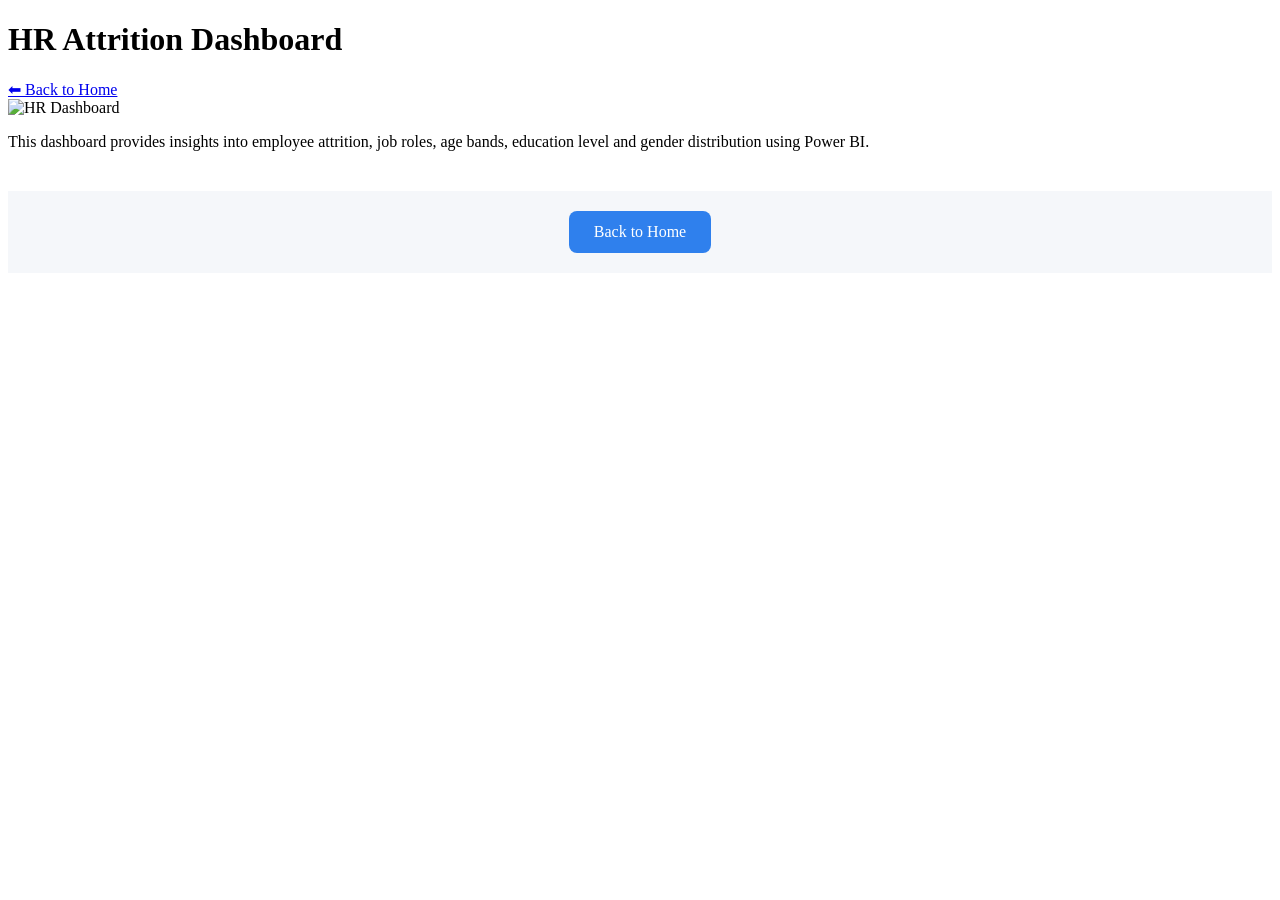
==== hr.html @ 9f3d1881 "Modified" ====
<!DOCTYPE html>
<html>
<head>
    <title>HR Attrition Dashboard</title>
    <link rel="stylesheet" href="style.css">
    <style>
         .footer {
            margin-top: 40px;
            padding: 20px;
            text-align: center;
            background-color: #f5f7fa;
                }

        .back-btn {
            display: inline-block;
            padding: 12px 25px;
            background-color: #2F80ED;
            color: white;
            text-decoration: none;
            font-size: 16px;
            font-weight: 500;
            border-radius: 8px;
            transition: 0.3s ease;
        }

        .back-btn:hover {
            background-color: #1c60b8;
            transform: scale(1.05);
        }
    </style>
</head>
<body>

    <header>
        <h1>HR Attrition Dashboard</h1>
        <a href="index.html" class="back">⬅ Back to Home</a>
    </header>

    <div class="project">
        <img src="images/hr.png" alt="HR Dashboard">
        <p>
            This dashboard provides insights into employee attrition,
            job roles, age bands, education level and gender distribution
            using Power BI.
        </p>
        <footer class="footer">
            <a href="index.html" class="back-btn">Back to Home</a>  
        </footer>
    </div>

</body>
</html>
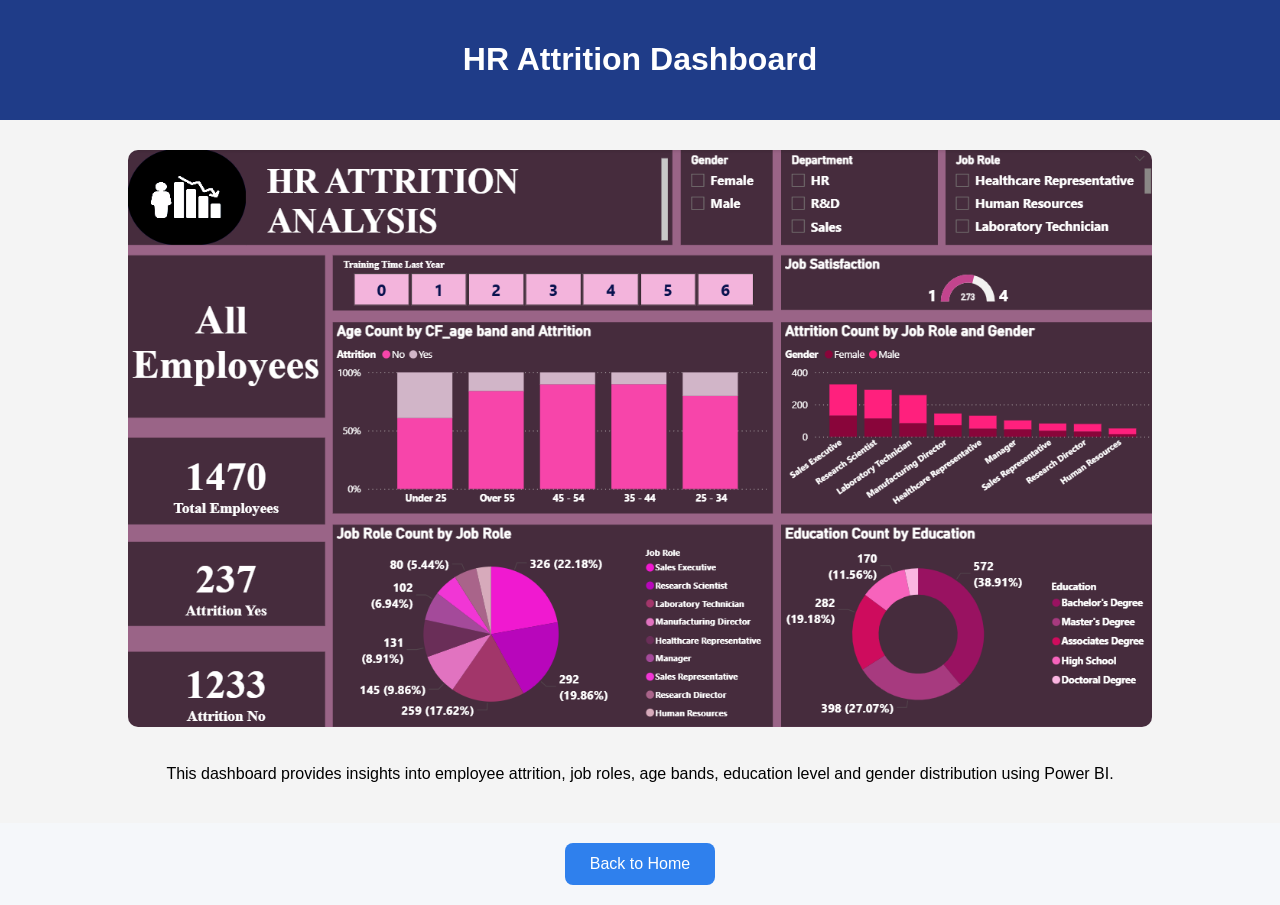
==== commit e73dd159: "Updated" ====
--- a/hr.html
+++ b/hr.html
@@ -33,11 +33,11 @@
 
     <header>
         <h1>HR Attrition Dashboard</h1>
-        <a href="index.html" class="back">⬅ Back to Home</a>
     </header>
 
     <div class="project">
-        <img src="images/hr.png" alt="HR Dashboard">
+        <img src="./images/hr4.png" alt="HR Dashboard">
+        <br><br>
         <p>
             This dashboard provides insights into employee attrition,
             job roles, age bands, education level and gender distribution
--- a/style.css
+++ b/style.css
@@ -0,0 +1,79 @@
+body {
+    font-family: Arial, sans-serif;
+    margin: 0;
+    background-color: #f4f4f4;
+    text-align: center;
+}
+
+header {
+    background-color: #1f3c88;
+    color: white;
+    padding: 20px;
+}
+
+.container {
+    display: flex;
+    justify-content: center;
+    gap: 40px;
+    padding: 40px;
+    flex-wrap: wrap;
+}
+
+.card {
+    background: white;
+    padding: 20px;
+    width: 350px;
+    border-radius: 10px;
+    box-shadow: 0px 5px 15px rgba(0,0,0,0.2);
+}
+
+.card img {
+    width: 100%;
+    border-radius: 10px;
+}
+
+.btn {
+    display: inline-block;
+    margin-top: 15px;
+    padding: 10px 20px;
+    background-color: #1f3c88;
+    color: white;
+    text-decoration: none;
+    border-radius: 5px;
+}
+
+/* .btn:hover {
+    background-color: #163172;
+} */
+
+.card:hover {
+            transform: translateY(-10px) scale(1.03);
+            box-shadow: 0 12px 25px rgba(0,0,0,0.2);
+        }
+
+.btn {
+            display: inline-block;
+            margin-top: 15px;
+            padding: 10px 20px;
+            background: #2563eb;
+            color: white;
+            text-decoration: none;
+            border-radius: 8px;
+        }
+
+.btn:hover {
+            background: #1e40af;
+        }
+
+.project img {
+    width: 80%;
+    margin-top: 30px;
+    border-radius: 10px;
+}
+
+.back {
+    color: white;
+    text-decoration: none;
+    display: block;
+    margin-top: 10px;
+}
